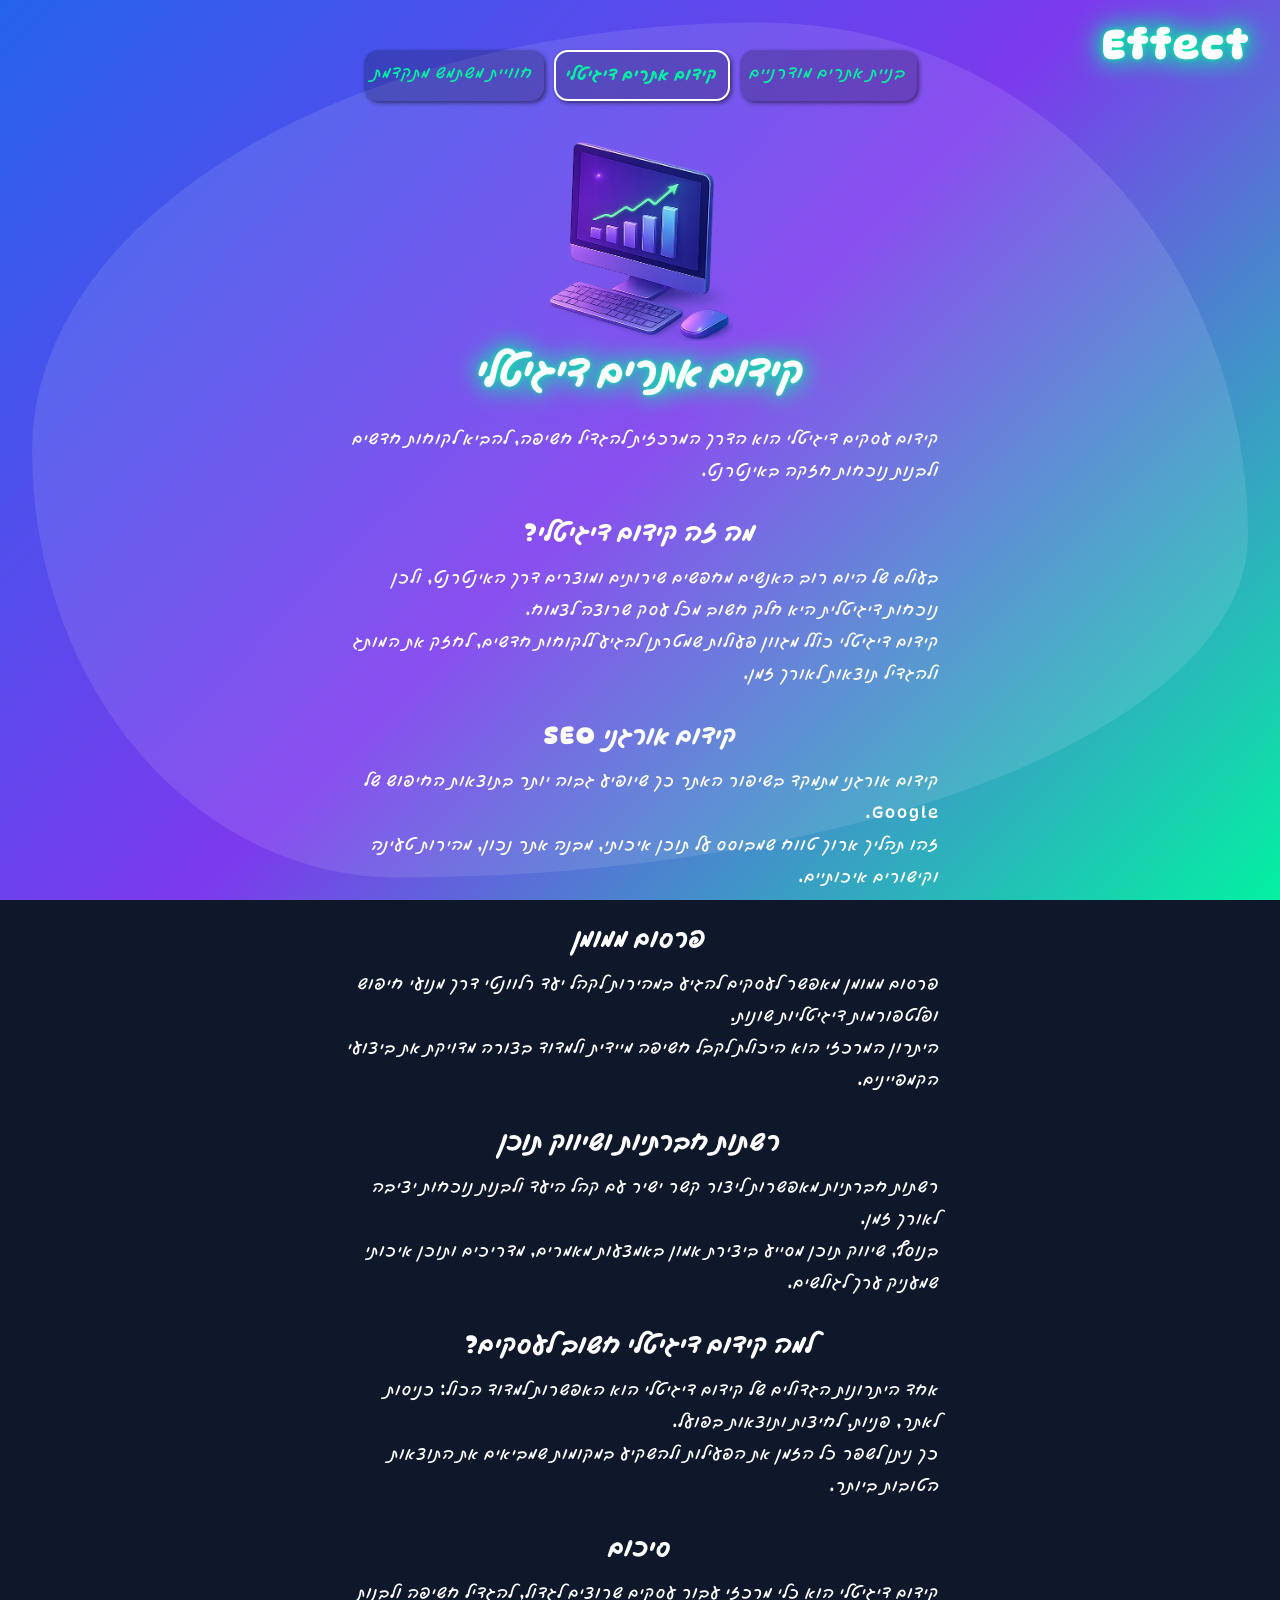
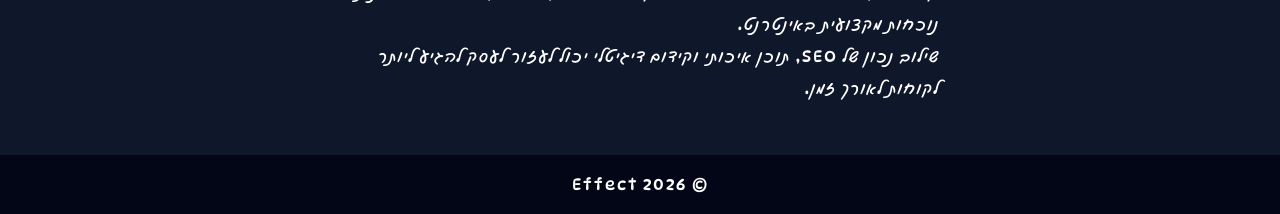
==== blogs/blog-digital-marketing.html @ d73ac10b "improve blogs and navigations" ====
<!DOCTYPE html>
<html lang="he" dir="rtl">

<head>
    <meta charset="UTF-8">
    <meta http-equiv="X-UA-Compatible" content="IE=edge">
    <meta name="viewport" content="width=device-width, initial-scale=1.0">

    <title>קידום אתרים דיגיטלי לעסקים | SEO ושיווק דיגיטלי - Effect</title>

    <meta name="description"
        content="קידום אתרים דיגיטלי לעסקים - SEO, פרסום ממומן, רשתות חברתיות ושיווק תוכן להגדלת חשיפה ולקוחות.">

    <meta name="robots" content="index, follow">

    <link rel="canonical" href="https://blimy-shteinberg.netlify.app/blogs/blog-digital-marketing.html">

    <meta property="og:title" content="קידום אתרים דיגיטלי לעסקים">
    <meta property="og:description" content="SEO, פרסום ממומן ושיווק דיגיטלי לעסקים">
    <meta property="og:type" content="article">

    <link href="https://fonts.googleapis.com/css2?family=DynaPuff:wght@400;500;700&display=swap" rel="stylesheet">

    <link rel="stylesheet" href="../styles.css">
    <link rel="stylesheet" href="blogs.css">

    <link rel="icon" href="../images/logo.png" sizes="32x32" type="image/png">

    <script type="application/ld+json">
    {
      "@context":"https://schema.org",
      "@type":"Article",
      "headline":"קידום אתרים דיגיטלי",
      "author":{
        "@type":"Organization",
        "name":"Effect"
      }
    }
    </script>
</head>

<body>

    <div class="background"></div>

    <nav>
        <a href="../index.html" class="blog-effect-title hero-title scrolled">
            Effect
        </a>
    </nav>

    <div class="blog">
        <div class="blogs-nav">

            <a href="blog-modern-sites.html" class="blog-nav-btn">
                בניית אתרים מודרניים
            </a>

            <a href="blog-digital-marketing.html" class="blog-nav-btn active">
                קידום אתרים דיגיטלי
            </a>

            <a href="blog-ux.html" class="blog-nav-btn">
                חוויית משתמש מתקדמת
            </a>

        </div>

        <img src="../images/computer.png" alt="קידום אתרים דיגיטלי לעסקים" loading="lazy">

        <h1 class="blog-title">
            קידום אתרים דיגיטלי
        </h1>

        <p class="blog-text">
            קידום עסקים דיגיטלי הוא הדרך המרכזית להגדיל חשיפה,
            להביא לקוחות חדשים ולבנות נוכחות חזקה באינטרנט.
        </p>

        <h2>מה זה קידום דיגיטלי?</h2>

        <p class="blog-text">
            בעולם של היום רוב האנשים מחפשים שירותים ומוצרים דרך האינטרנט,
            ולכן נוכחות דיגיטלית היא חלק חשוב מכל עסק שרוצה לצמוח.
        </p>

        <p class="blog-text">
            קידום דיגיטלי כולל מגוון פעולות שמטרתן להגיע ללקוחות חדשים,
            לחזק את המותג ולהגדיל תוצאות לאורך זמן.
        </p>

        <h2>קידום אורגני SEO</h2>

        <p class="blog-text">
            קידום אורגני מתמקד בשיפור האתר כך שיופיע גבוה יותר בתוצאות החיפוש של Google.
        </p>

        <p class="blog-text">
            זהו תהליך ארוך טווח שמבוסס על תוכן איכותי,
            מבנה אתר נכון, מהירות טעינה וקישורים איכותיים.
        </p>

        <h2>פרסום ממומן</h2>

        <p class="blog-text">
            פרסום ממומן מאפשר לעסקים להגיע במהירות לקהל יעד רלוונטי
            דרך מנועי חיפוש ופלטפורמות דיגיטליות שונות.
        </p>

        <p class="blog-text">
            היתרון המרכזי הוא היכולת לקבל חשיפה מיידית
            ולמדוד בצורה מדויקת את ביצועי הקמפיינים.
        </p>

        <h2>רשתות חברתיות ושיווק תוכן</h2>

        <p class="blog-text">
            רשתות חברתיות מאפשרות ליצור קשר ישיר עם קהל היעד
            ולבנות נוכחות יציבה לאורך זמן.
        </p>

        <p class="blog-text">
            בנוסף, שיווק תוכן מסייע ביצירת אמון באמצעות מאמרים,
            מדריכים ותוכן איכותי שמעניק ערך לגולשים.
        </p>

        <h2>למה קידום דיגיטלי חשוב לעסקים?</h2>

        <p class="blog-text">
            אחד היתרונות הגדולים של קידום דיגיטלי הוא האפשרות למדוד הכול:
            כניסות לאתר, פניות, לחיצות ותוצאות בפועל.
        </p>

        <p class="blog-text">
            כך ניתן לשפר כל הזמן את הפעילות ולהשקיע במקומות שמביאים את התוצאות הטובות ביותר.
        </p>

        <h2>סיכום</h2>

        <p class="blog-text">
            קידום דיגיטלי הוא כלי מרכזי עבור עסקים שרוצים לגדול,
            להגדיל חשיפה ולבנות נוכחות מקצועית באינטרנט.
        </p>

        <p class="blog-text">
            שילוב נכון של SEO, תוכן איכותי וקידום דיגיטלי
            יכול לעזור לעסק להגיע ליותר לקוחות לאורך זמן.
        </p>

    </div>

    <footer>
        <a href="../index.html">
            © Effect 2026
        </a>
    </footer>

</body>

</html>
---- styles.css ----
@font-face {
    font-family: 'GveretLevin';
    src: url('fonts/GveretLevinAlefAlefAlef-Regular.otf') format('opentype');
}

:root {
    --green: #03f1a2;
    --blue: #2563eb;
    --purple: #7c3aed;
    /* --orange: #ff9900; */
}

* {
    margin: 0;
    padding: 0;
    box-sizing: border-box;
    font-family: 'DynaPuff', 'GveretLevin', sans-serif;
    letter-spacing: 2px;
}

body {
    background: #0f172a;
    color: white;
    overflow-x: hidden;
}

.background {
    height: 100vh;
    background: linear-gradient(135deg, var(--blue), var(--purple), var(--green));
    position: fixed;
    top: 0;
    left: 0;
    width: 100%;
    z-index: -1;
}

.background::before {
    content: "";
    position: absolute;
    width: 95%;
    height: 95%;
    top: 50%;
    left: 50%;
    transform: translate(-50%, -50%);
    background: rgba(255, 255, 255, 0.1);
    border-radius: 60% 40% 70% 30% / 50% 60% 40% 50%;
    z-index: 0;
}

header {
    display: flex;
    flex-direction: column;
    justify-content: center;
    align-items: center;
    text-align: center;
    gap: 30px;
    margin: 100px 0 50px 0;
}

.hero-title-wrapper {
    height: 160px;
}

.hero-title {
    font-size: 10rem;
    text-shadow: none;
    animation: slideDown 1s ease forwards, glowDelay 3s ease forwards;
    transition: all 2s ease;
}

.hero-title.scrolled {
    position: fixed;
    top: 20px;
    right: 30px;
    font-size: 40px;
    z-index: 1000;
}

@keyframes glowDelay {

    0%,
    50% {
        text-shadow: 0 0 0px var(--green);
    }

    100% {
        text-shadow:
            0 0 20px var(--green),
            0 0 30px var(--green),
            0 0 4px var(--green);
    }
}

.signature-line {
    width: 100%;
    max-width: 700px;
    display: block;
    margin: auto;
    stroke-dasharray: 1000;
    stroke-dashoffset: 1000;
    animation: drawLine 6s ease forwards;
}

.signature-line path {
    stroke: var(--green);
}

@keyframes drawLine {
    to {
        stroke-dashoffset: 0;
    }
}

.header-p {
    font-size: 28px;
    animation: fadeIn 3s ease;
}

.hero-text {
    font-size: 44px;
    font-weight: 900;
    padding: 0 50px;
}

.effect_text {
    margin-bottom: 80px;
}

.effect_text .one {
    display: inline-block;
    width: 40px;
    aspect-ratio: 1/1;
    border-radius: 50%;
    box-shadow: 0 2px 3px black;
}

.effect_text .small_effect {
    text-shadow: 0 0 10px var(--green), 0 0 20px var(--green);
}

.steps {
    display: flex;
    justify-content: center;
    align-items: center;
    gap: 40px;
    margin: 20px 30px;
    flex-wrap: wrap;
}

.step {
    position: relative;
}

.circle {
    width: 180px;
    height: 180px;
    background: rgba(0, 0, 0, 0.3);
    border-radius: 50% 60% 50% 60%;
    display: flex;
    justify-content: center;
    align-items: center;
    position: relative;
    backdrop-filter: blur(10px);
    transition: 0.4s;
    animation: float 4s ease-in-out infinite;
}

/* DARKER ON HOVER */
.circle:hover {
    transform: scale(1.08) rotate(2deg);
    background: rgba(0, 0, 0, 0.55);
}

/* GREEN BORDER ANIMATION */
.circle::before {
    content: "";
    position: absolute;
    inset: 0;
    border-radius: inherit;
    border: 4px solid var(--green);
    clip-path: inset(0 0 100% 0);
    transition: clip-path 0.6s ease;
}

.circle:hover::before {
    clip-path: inset(0 0 0 0);
}

.text {
    font-size: 28px;
    font-weight: bold;
    text-align: center;
    transition: 0.4s;
}

.subtitle {
    position: absolute;
    bottom: 50px;
    padding: 0 10px;
    font-size: 12px;
    opacity: 0;
    transition: 0.4s;
    text-align: center;
    width: 100%;
}

.circle:hover .text {
    transform: translateY(-60%);
}

.circle:hover .subtitle {
    opacity: 1;
}

.number {
    position: absolute;
    top: -40px;
    right: -40px;
    width: 100px;
    height: 100px;
    border-radius: 60% 50% 60% 50%;
    display: flex;
    justify-content: center;
    align-items: center;
    font-weight: bold;
    font-size: 40px;
    box-shadow: 0 0 10px rgba(0, 0, 0, 0.3);
}

@keyframes float {

    0%,
    100% {
        transform: translateY(0);
    }

    50% {
        transform: translateY(-10px);
    }
}

.contact-div {
    margin-top: 50px;
    display: flex;
    flex-direction: column;
    gap: 20px;
    align-items: center;
    font-size: 24px;
}

.btn {
    padding: 15px 40px;
    color: var(--green);
    border: none;
    box-shadow: 2px 4px 5px black, inset 2px 2px 5px rgba(0, 0, 0, 0.5);
    background-color: transparent;
    border-radius: 30px;
    cursor: pointer;
    font-weight: bold;
    transition: 0.3s;
    font-size: 20px;
}

.btn:hover {
    background-color: rgba(0, 0, 0, 0.3);
}

section {
    padding: 80px 20px;
    max-width: 700px;
    margin: auto;
}

.section-title {
    text-align: center;
    margin-bottom: 40px;
    font-size: 28px;
}

.explanation {
    text-align: center;
    display: flex;
    flex-direction: column;
    gap: 15px;
    font-size: 20px;
}

.explanation_text {
    font-weight: bold;
}

.features {
    display: flex;
    gap: 20px;
    flex-wrap: wrap;
}

.features-vertical {
    display: flex;
    flex-direction: column;
    gap: 50px;
    max-width: 600px;
    margin: auto;
}

.feature-row {
    display: flex;
    align-items: center;
    justify-content: space-between;
    gap: 30px;
}

/* ימין */
.feature-row.right {
    flex-direction: row;
}

/* שמאל */
.feature-row.left {
    flex-direction: row-reverse;
}

.feature-desc {
    max-width: 400px;
    font-size: 20px;
    line-height: 1.6;
}

.more-btn {
    color: var(--green);
    padding: 10px;
    border-radius: 50vh;
    text-decoration: none;
    transition: 0.3s;
}

.more-btn:hover {
    background: rgba(0, 0, 0, 0.2);
}

.feature-card {
    height: 180px;
    width: 180px;
    display: flex;
    align-items: center;
    justify-content: center;
    padding: 20px;
    border-radius: 60% 40% 60% 40%;
    text-align: center;
    /* box-shadow: 0 0 200px white; */
    background-color: rgba(0, 0, 0, 0.2);
    transform: translateX(-100px);
    opacity: 0;
    transition: 1s;
    font-size: 20px;
    color: var(--green);
    position: relative;
}

.feature-card:hover {
    border-radius: 40% 60% 40% 60%;
}

.feature-card::after {
    content: "";
    position: absolute;
    width: 100%;
    height: 100%;
    border-radius: inherit;
    border: 3px solid white;
    top: -6px;
    right: -12px;
    opacity: 0.5;
    pointer-events: none;
}

.feature-card.show {
    transform: translateX(0);
    opacity: 1;
}

.projects {
    display: flex;
    justify-content: center;
    flex-wrap: wrap;
    gap: 20px;
}

.project {
    flex: 1;
    min-width: 250px;
    max-width: 400px;
    background: rgba(0, 0, 0, 0.3);
    padding: 20px;
    border-radius: 15px;
    transition: 0.5s;
    display: flex;
    flex-direction: column;
    justify-content: space-between;
    gap: 30px;
    text-align: center;
    border: 2px transparent solid;
}

.project:hover {
    background-color: transparent;
    border: 2px white solid;
    transform: scale(1.05);
}

.project img {
    width: 100%;
}

form {
    display: flex;
    flex-direction: column;
    gap: 15px;
    max-width: 500px;
    margin: auto;
}

input,
textarea {
    padding: 15px;
    border-radius: 10px;
    border: none;
    outline: none;
    box-sizing: border-box;
    min-width: 0;
    background: linear-gradient(90deg, transparent 0%, white 90%);
    resize: none;
    width: 100%;
}

.input-wrapper {
    width: 100%;
    position: relative;
}

.input-wrapper i {
    position: absolute;
    top: 3px;
    right: 3px;
    border-radius: 40% 60% 40% 60%;
    width: 40px;
    height: 40px;
    display: flex;
    align-items: center;
    justify-content: center;
    font-size: 20px;
    background: linear-gradient(90deg, var(--purple) 0%, var(--green) 100%);
}


.input-wrapper i::after {
    content: "";
    position: absolute;
    inset: 0;
    background: rgba(255, 255, 255, 0.2);
}

.input-wrapper input,
.input-wrapper textarea {
    padding-right: 50px;
}

.form-button-wrapper {
    position: relative;
    text-align: center;
}

.form-button-wrapper button {
    width: 200px;
}

.form-button-wrapper i {
    font-size: 28px;
    position: absolute;
    bottom: -20px;
    right: calc(50% + 60px);
    color: black;
    animation: bounceHand 1s infinite ease-in-out;
}

footer {
    text-align: center;
    padding: 20px;
    background: #020617;
}

footer a {
    color: inherit;
    text-decoration: none;
}

.color-animation-text {
    background: linear-gradient(90deg,
            var(--green) 0%,
            var(--green) 50%,
            white 50%,
            white 100%);
    background-size: 200% 100%;
    background-position: 100% 0;
    background-clip: text;
    -webkit-text-fill-color: transparent;
    animation: revealGreen 4s ease forwards;
}

@keyframes revealGreen {
    0% {
        background-position: 100% 0;
    }

    100% {
        background-position: 0% 0;
    }
}

@keyframes slideDown {
    from {
        transform: translateY(-50px);
        opacity: 0;
    }

    to {
        transform: translateY(0);
        opacity: 1;
    }
}

@keyframes fadeIn {
    0% {
        opacity: 0;
    }

    50% {
        opacity: 0;
    }

    100% {
        opacity: 1;
    }
}

@media (max-width: 750px) {
    .circle {
        width: 160px;
        height: 160px;
    }

    .number {
        width: 80px;
        height: 80px;
        top: -30px;
        right: -30px;
    }

    .feature-row {
        gap: 20px;
    }

    .feature-card {
        height: 150px;
        width: 150px;
    }
}

@media (max-width: 600px) {
    .hero-title {
        font-size: 6rem;
    }

    .feature-row.right,
    .feature-row.left {
        flex-direction: column;
    }

    .feature-desc {
        text-align: center;
    }
}
---- blogs/blogs.css ----
.blog {
    max-width: 700px;
    margin: 50px auto;
    text-align: center;
    padding: 0 50px;
}

.blog img {
    width: 200px;
    max-height: 200px;
    object-fit: contain;
}

.blog h2 {
    margin-top: 30px;
    margin-bottom: 10px;
}

.blog-title {
    font-size: 40px;
    margin-bottom: 20px;
    text-shadow: 0 0 20px var(--green),
        0 0 30px var(--green),
        0 0 4px var(--green);
}

.blog-text {
    line-height: 2;
    text-align: right;
}

.blog-effect-title {
    font-size: 40px;
    cursor: pointer;
    color: white;
    text-decoration: none;
    font-weight: bold;
}

.blogs-nav {
    display: flex;
    gap: 10px;
    justify-content: center;
    flex-wrap: wrap;
    margin: 40px 0;
}

.blog-nav-btn {
    padding: 12px 10px;
    border-radius: 14px;
    text-decoration: none;
    color: white;
    background: rgba(0, 0, 0, 0.2);
    transition: 0.3s;
    color: var(--green);
    box-shadow: 2px 2px 4px rgba(0, 0, 0, 0.5);
}

.blog-nav-btn:hover {
    transform: translateY(-2px);
    background: transparent;
}

.blog-nav-btn.active {
    border: 2px solid white;
    font-weight: bold;
}
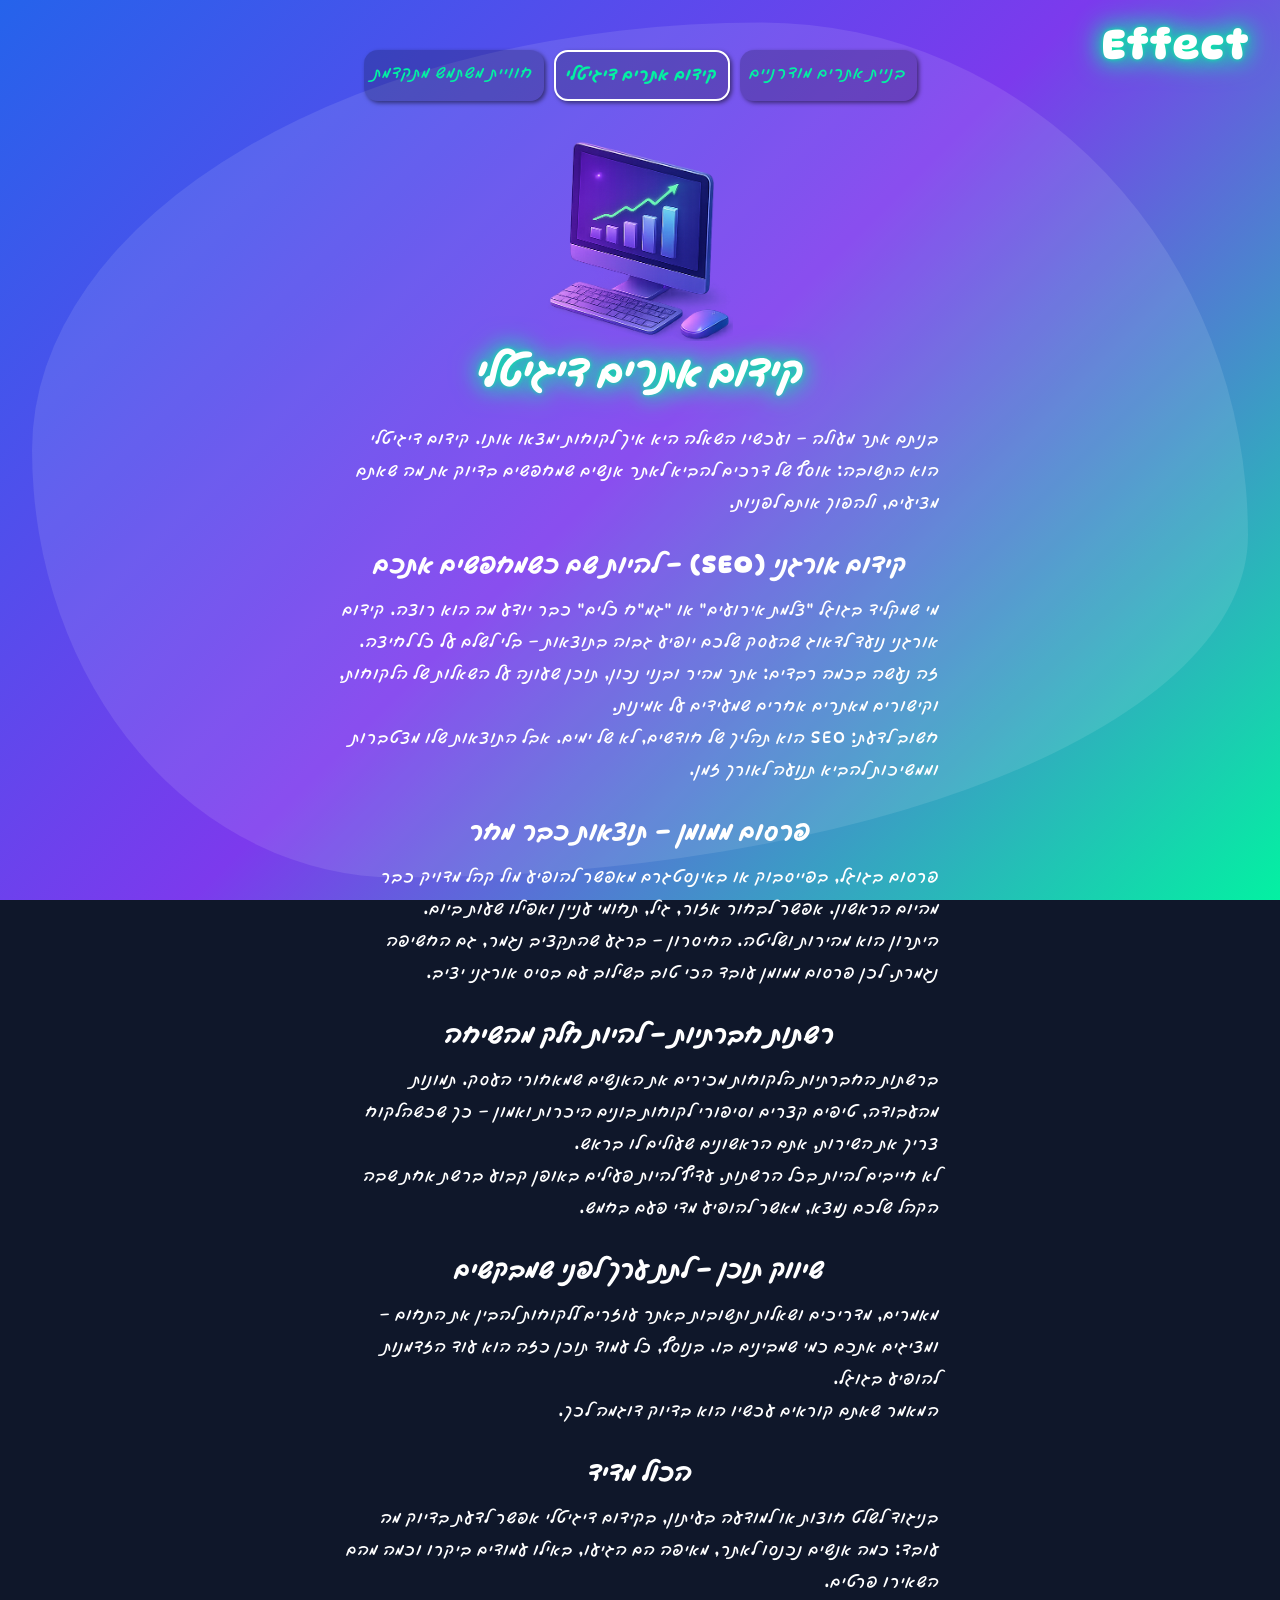
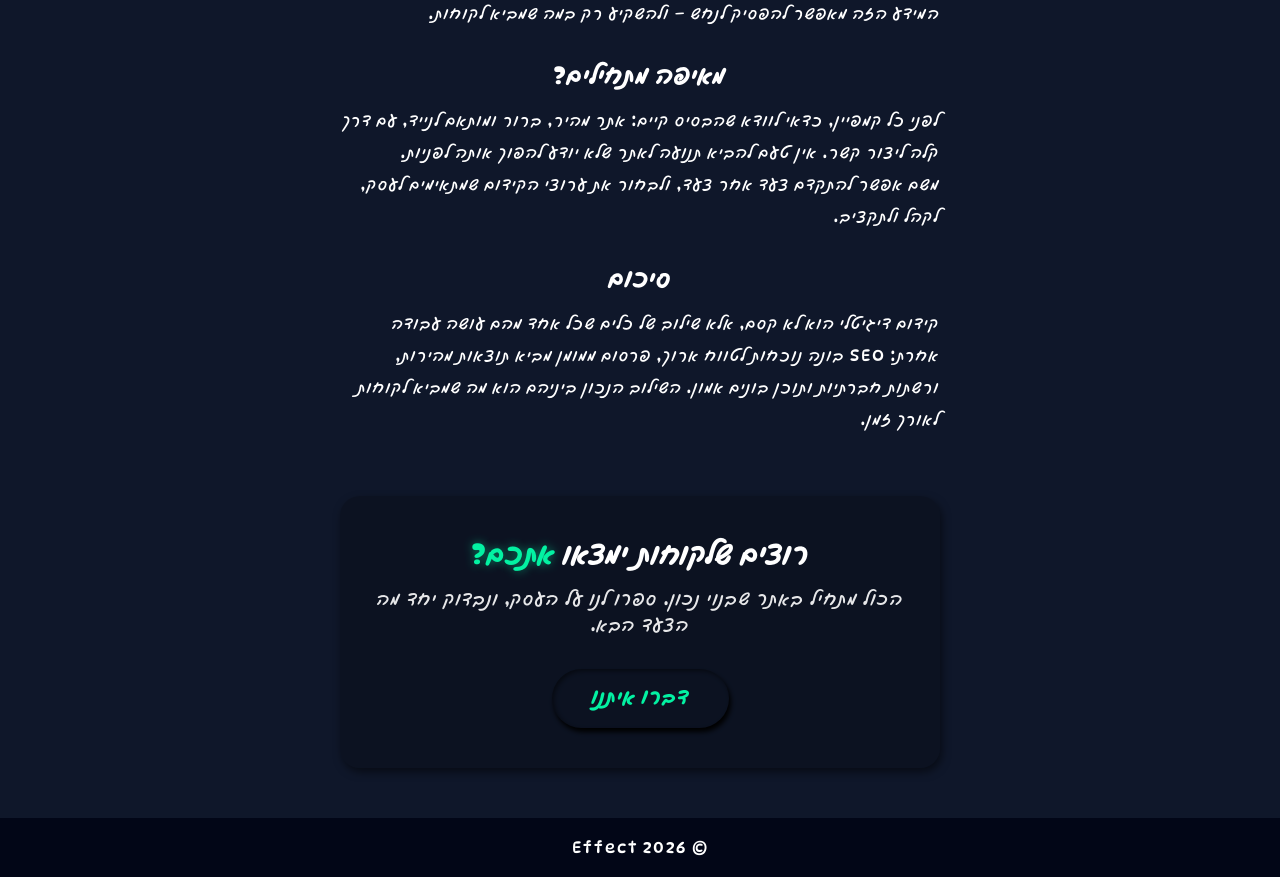
==== commit 97060918: "add contact button to blogs pages" ====
--- a/blogs/blog-digital-marketing.html
+++ b/blogs/blog-digital-marketing.html
@@ -21,8 +21,8 @@
 
     <link href="https://fonts.googleapis.com/css2?family=DynaPuff:wght@400;500;700&display=swap" rel="stylesheet">
 
-    <link rel="stylesheet" href="../styles.css">
-    <link rel="stylesheet" href="blogs.css">
+    <link rel="stylesheet" href="../css/styles.css">
+    <link rel="stylesheet" href="../css/blogs.css">
 
     <link rel="icon" href="../images/logo.png" sizes="32x32" type="image/png">
 
@@ -73,79 +73,107 @@
         </h1>
 
         <p class="blog-text">
-            קידום עסקים דיגיטלי הוא הדרך המרכזית להגדיל חשיפה,
-            להביא לקוחות חדשים ולבנות נוכחות חזקה באינטרנט.
+            בניתם אתר מעולה – ועכשיו השאלה היא איך לקוחות ימצאו אותו.
+            קידום דיגיטלי הוא התשובה: אוסף של דרכים להביא לאתר אנשים
+            שמחפשים בדיוק את מה שאתם מציעים, ולהפוך אותם לפניות.
         </p>
 
-        <h2>מה זה קידום דיגיטלי?</h2>
+        <h2>קידום אורגני (SEO) – להיות שם כשמחפשים אתכם</h2>
 
         <p class="blog-text">
-            בעולם של היום רוב האנשים מחפשים שירותים ומוצרים דרך האינטרנט,
-            ולכן נוכחות דיגיטלית היא חלק חשוב מכל עסק שרוצה לצמוח.
+            מי שמקליד בגוגל "צלמת אירועים" או "גמ"ח כלים" כבר יודע מה הוא רוצה.
+            קידום אורגני נועד לדאוג שהעסק שלכם יופיע גבוה בתוצאות –
+            בלי לשלם על כל לחיצה.
         </p>
 
         <p class="blog-text">
-            קידום דיגיטלי כולל מגוון פעולות שמטרתן להגיע ללקוחות חדשים,
-            לחזק את המותג ולהגדיל תוצאות לאורך זמן.
-        </p>
-
-        <h2>קידום אורגני SEO</h2>
-
-        <p class="blog-text">
-            קידום אורגני מתמקד בשיפור האתר כך שיופיע גבוה יותר בתוצאות החיפוש של Google.
+            זה נעשה בכמה רבדים: אתר מהיר ובנוי נכון,
+            תוכן שעונה על השאלות של הלקוחות,
+            וקישורים מאתרים אחרים שמעידים על אמינות.
         </p>
 
         <p class="blog-text">
-            זהו תהליך ארוך טווח שמבוסס על תוכן איכותי,
-            מבנה אתר נכון, מהירות טעינה וקישורים איכותיים.
+            חשוב לדעת: SEO הוא תהליך של חודשים, לא של ימים.
+            אבל התוצאות שלו מצטברות וממשיכות להביא תנועה לאורך זמן.
         </p>
 
-        <h2>פרסום ממומן</h2>
+        <h2>פרסום ממומן – תוצאות כבר מחר</h2>
 
         <p class="blog-text">
-            פרסום ממומן מאפשר לעסקים להגיע במהירות לקהל יעד רלוונטי
-            דרך מנועי חיפוש ופלטפורמות דיגיטליות שונות.
+            פרסום בגוגל, בפייסבוק או באינסטגרם מאפשר להופיע מול קהל מדויק כבר מהיום הראשון.
+            אפשר לבחור אזור, גיל, תחומי עניין ואפילו שעות ביום.
         </p>
 
         <p class="blog-text">
-            היתרון המרכזי הוא היכולת לקבל חשיפה מיידית
-            ולמדוד בצורה מדויקת את ביצועי הקמפיינים.
+            היתרון הוא מהירות ושליטה. החיסרון – ברגע שהתקציב נגמר, גם החשיפה נגמרת.
+            לכן פרסום ממומן עובד הכי טוב בשילוב עם בסיס אורגני יציב.
         </p>
 
-        <h2>רשתות חברתיות ושיווק תוכן</h2>
+        <h2>רשתות חברתיות – להיות חלק מהשיחה</h2>
 
         <p class="blog-text">
-            רשתות חברתיות מאפשרות ליצור קשר ישיר עם קהל היעד
-            ולבנות נוכחות יציבה לאורך זמן.
+            ברשתות החברתיות הלקוחות מכירים את האנשים שמאחורי העסק.
+            תמונות מהעבודה, טיפים קצרים וסיפורי לקוחות בונים היכרות ואמון –
+            כך שכשהלקוח צריך את השירות, אתם הראשונים שעולים לו בראש.
         </p>
 
         <p class="blog-text">
-            בנוסף, שיווק תוכן מסייע ביצירת אמון באמצעות מאמרים,
-            מדריכים ותוכן איכותי שמעניק ערך לגולשים.
+            לא חייבים להיות בכל הרשתות.
+            עדיף להיות פעילים באופן קבוע ברשת אחת שבה הקהל שלכם נמצא,
+            מאשר להופיע מדי פעם בחמש.
         </p>
 
-        <h2>למה קידום דיגיטלי חשוב לעסקים?</h2>
+        <h2>שיווק תוכן – לתת ערך לפני שמבקשים</h2>
 
         <p class="blog-text">
-            אחד היתרונות הגדולים של קידום דיגיטלי הוא האפשרות למדוד הכול:
-            כניסות לאתר, פניות, לחיצות ותוצאות בפועל.
+            מאמרים, מדריכים ושאלות ותשובות באתר עוזרים ללקוחות להבין את התחום –
+            ומציגים אתכם כמי שמבינים בו.
+            בנוסף, כל עמוד תוכן כזה הוא עוד הזדמנות להופיע בגוגל.
         </p>
 
         <p class="blog-text">
-            כך ניתן לשפר כל הזמן את הפעילות ולהשקיע במקומות שמביאים את התוצאות הטובות ביותר.
+            המאמר שאתם קוראים עכשיו הוא בדיוק דוגמה לכך.
+        </p>
+
+        <h2>הכול מדיד</h2>
+
+        <p class="blog-text">
+            בניגוד לשלט חוצות או למודעה בעיתון, בקידום דיגיטלי אפשר לדעת בדיוק מה עובד:
+            כמה אנשים נכנסו לאתר, מאיפה הם הגיעו, באילו עמודים ביקרו
+            וכמה מהם השאירו פרטים.
+        </p>
+
+        <p class="blog-text">
+            המידע הזה מאפשר להפסיק לנחש – ולהשקיע רק במה שמביא לקוחות.
+        </p>
+
+        <h2>מאיפה מתחילים?</h2>
+
+        <p class="blog-text">
+            לפני כל קמפיין, כדאי לוודא שהבסיס קיים:
+            אתר מהיר, ברור ומותאם לנייד, עם דרך קלה ליצור קשר.
+            אין טעם להביא תנועה לאתר שלא יודע להפוך אותה לפניות.
+        </p>
+
+        <p class="blog-text">
+            משם אפשר להתקדם צעד אחר צעד,
+            ולבחור את ערוצי הקידום שמתאימים לעסק, לקהל ולתקציב.
         </p>
 
         <h2>סיכום</h2>
 
         <p class="blog-text">
-            קידום דיגיטלי הוא כלי מרכזי עבור עסקים שרוצים לגדול,
-            להגדיל חשיפה ולבנות נוכחות מקצועית באינטרנט.
+            קידום דיגיטלי הוא לא קסם, אלא שילוב של כלים שכל אחד מהם עושה עבודה אחרת:
+            SEO בונה נוכחות לטווח ארוך, פרסום ממומן מביא תוצאות מהירות,
+            ורשתות חברתיות ותוכן בונים אמון.
+            השילוב הנכון ביניהם הוא מה שמביא לקוחות לאורך זמן.
         </p>
 
-        <p class="blog-text">
-            שילוב נכון של SEO, תוכן איכותי וקידום דיגיטלי
-            יכול לעזור לעסק להגיע ליותר לקוחות לאורך זמן.
-        </p>
+        <div class="blog-cta">
+            <p class="blog-cta-title">רוצים שלקוחות ימצאו <span>אתכם?</span></p>
+            <p class="blog-cta-text">הכול מתחיל באתר שבנוי נכון. ספרו לנו על העסק, ונבדוק יחד מה הצעד הבא.</p>
+            <a href="../index.html#contact-form" class="btn blog-cta-btn">דברו איתנו</a>
+        </div>
 
     </div>
 
--- a/css/styles.css
+++ b/css/styles.css
@@ -0,0 +1,586 @@
+@font-face {
+    font-family: 'GveretLevin';
+    src: url('../fonts/GveretLevinAlefAlefAlef-Regular.otf') format('opentype');
+}
+
+:root {
+    --green: #03f1a2;
+    --blue: #2563eb;
+    --purple: #7c3aed;
+    /* --orange: #ff9900; */
+}
+
+* {
+    margin: 0;
+    padding: 0;
+    box-sizing: border-box;
+    font-family:
+        'DynaPuff',
+        /* 'Varela Round', */
+        'GveretLevin',
+        sans-serif;
+    letter-spacing: 2px;
+}
+
+body {
+    background: #0f172a;
+    color: white;
+    overflow-x: hidden;
+}
+
+.background {
+    height: 100vh;
+    background: linear-gradient(135deg, var(--blue), var(--purple), var(--green));
+    position: fixed;
+    top: 0;
+    left: 0;
+    width: 100%;
+    z-index: -1;
+}
+
+.background::before {
+    content: "";
+    position: absolute;
+    width: 95%;
+    height: 95%;
+    top: 50%;
+    left: 50%;
+    transform: translate(-50%, -50%);
+    background: rgba(255, 255, 255, 0.1);
+    border-radius: 60% 40% 70% 30% / 50% 60% 40% 50%;
+    z-index: 0;
+}
+
+header {
+    display: flex;
+    flex-direction: column;
+    justify-content: center;
+    align-items: center;
+    text-align: center;
+    gap: 30px;
+    margin: 100px 0 50px 0;
+}
+
+.hero-title-wrapper {
+    height: 160px;
+}
+
+.hero-title {
+    font-size: 10rem;
+    text-shadow: none;
+    animation: slideDown 1s ease forwards, glowDelay 3s ease forwards;
+    transition: all 2s ease;
+}
+
+.hero-title.scrolled {
+    position: fixed;
+    top: 20px;
+    right: 30px;
+    font-size: 40px;
+    z-index: 1000;
+}
+
+@keyframes glowDelay {
+
+    0%,
+    50% {
+        text-shadow: 0 0 0px var(--green);
+    }
+
+    100% {
+        text-shadow:
+            0 0 20px var(--green),
+            0 0 30px var(--green),
+            0 0 4px var(--green);
+    }
+}
+
+.signature-line {
+    width: 100%;
+    max-width: 700px;
+    display: block;
+    margin: auto;
+    stroke-dasharray: 1000;
+    stroke-dashoffset: 1000;
+    animation: drawLine 6s ease forwards;
+}
+
+.signature-line path {
+    stroke: var(--green);
+}
+
+@keyframes drawLine {
+    to {
+        stroke-dashoffset: 0;
+    }
+}
+
+.header-p {
+    font-size: 28px;
+    animation: fadeIn 3s ease;
+}
+
+.hero-text {
+    font-size: 44px;
+    font-weight: 900;
+    padding: 0 50px;
+}
+
+.effect_text {
+    margin-bottom: 80px;
+}
+
+.effect_text .one {
+    display: inline-block;
+    width: 40px;
+    aspect-ratio: 1/1;
+    border-radius: 50%;
+    box-shadow: 0 2px 3px black;
+}
+
+.effect_text .small_effect {
+    text-shadow: 0 0 10px var(--green), 0 0 20px var(--green);
+}
+
+.steps {
+    display: flex;
+    justify-content: center;
+    align-items: center;
+    gap: 40px;
+    margin: 20px 30px;
+    flex-wrap: wrap;
+}
+
+.step {
+    position: relative;
+}
+
+.step-circle {
+    width: 180px;
+    height: 180px;
+    background: rgba(0, 0, 0, 0.3);
+    border-radius: 50% 60% 50% 60%;
+    display: flex;
+    justify-content: center;
+    align-items: center;
+    position: relative;
+    backdrop-filter: blur(10px);
+    transition: 0.4s;
+    animation: float 4s ease-in-out infinite;
+}
+
+/* DARKER ON HOVER */
+.step-circle:hover {
+    transform: scale(1.08) rotate(2deg);
+    background: rgba(0, 0, 0, 0.55);
+}
+
+/* GREEN BORDER ANIMATION */
+.step-circle::before {
+    content: "";
+    position: absolute;
+    inset: 0;
+    border-radius: inherit;
+    border: 4px solid var(--green);
+    clip-path: inset(0 0 100% 0);
+    transition: clip-path 0.6s ease;
+}
+
+.step-circle:hover::before {
+    clip-path: inset(0 0 0 0);
+}
+
+.text {
+    font-size: 28px;
+    font-weight: bold;
+    text-align: center;
+    transition: 0.4s;
+}
+
+.subtitle {
+    position: absolute;
+    bottom: 50px;
+    padding: 0 10px;
+    font-size: 12px;
+    opacity: 0;
+    transition: 0.4s;
+    text-align: center;
+    width: 100%;
+}
+
+.step-circle:hover .text {
+    transform: translateY(-60%);
+}
+
+.step-circle:hover .subtitle {
+    opacity: 1;
+}
+
+.number {
+    position: absolute;
+    top: -40px;
+    right: -40px;
+    width: 100px;
+    height: 100px;
+    border-radius: 60% 50% 60% 50%;
+    display: flex;
+    justify-content: center;
+    align-items: center;
+    font-weight: bold;
+    font-size: 40px;
+    box-shadow: 0 0 10px rgba(0, 0, 0, 0.3);
+}
+
+@keyframes float {
+
+    0%,
+    100% {
+        transform: translateY(0);
+    }
+
+    50% {
+        transform: translateY(-10px);
+    }
+}
+
+.contact-div {
+    margin-top: 50px;
+    display: flex;
+    flex-direction: column;
+    gap: 20px;
+    align-items: center;
+    font-size: 24px;
+}
+
+.btn {
+    padding: 15px 40px;
+    color: var(--green);
+    border: none;
+    box-shadow: 2px 4px 5px black, inset 2px 2px 5px rgba(0, 0, 0, 0.5);
+    background-color: transparent;
+    border-radius: 30px;
+    cursor: pointer;
+    font-weight: bold;
+    transition: 0.3s;
+    font-size: 20px;
+}
+
+.btn:hover {
+    background-color: rgba(0, 0, 0, 0.3);
+}
+
+section {
+    padding: 80px 20px;
+    max-width: 700px;
+    margin: auto;
+}
+
+.section-title {
+    text-align: center;
+    margin-bottom: 40px;
+    font-size: 28px;
+}
+
+.explanation {
+    text-align: center;
+    display: flex;
+    flex-direction: column;
+    gap: 15px;
+    font-size: 20px;
+}
+
+.explanation_text {
+    font-weight: bold;
+}
+
+.features {
+    display: flex;
+    gap: 20px;
+    flex-wrap: wrap;
+}
+
+.features-vertical {
+    display: flex;
+    flex-direction: column;
+    gap: 50px;
+    max-width: 600px;
+    margin: auto;
+}
+
+.feature-row {
+    display: flex;
+    align-items: center;
+    justify-content: space-between;
+    gap: 30px;
+}
+
+/* ימין */
+.feature-row.right {
+    flex-direction: row;
+}
+
+/* שמאל */
+.feature-row.left {
+    flex-direction: row-reverse;
+}
+
+.feature-desc {
+    max-width: 400px;
+    font-size: 20px;
+    line-height: 1.6;
+}
+
+.more-btn {
+    color: var(--green);
+    padding: 10px;
+    border-radius: 50vh;
+    text-decoration: none;
+    transition: 0.3s;
+}
+
+.more-btn:hover {
+    background: rgba(0, 0, 0, 0.2);
+}
+
+.feature-card {
+    height: 180px;
+    width: 180px;
+    display: flex;
+    align-items: center;
+    justify-content: center;
+    padding: 20px;
+    border-radius: 60% 40% 60% 40%;
+    text-align: center;
+    /* box-shadow: 0 0 200px white; */
+    background-color: rgba(0, 0, 0, 0.2);
+    transform: translateX(-100px);
+    opacity: 0;
+    transition: 1s;
+    font-size: 20px;
+    color: var(--green);
+    position: relative;
+}
+
+.feature-card:hover {
+    border-radius: 40% 60% 40% 60%;
+}
+
+.feature-card::after {
+    content: "";
+    position: absolute;
+    width: 100%;
+    height: 100%;
+    border-radius: inherit;
+    border: 3px solid white;
+    top: -6px;
+    right: -12px;
+    opacity: 0.5;
+    pointer-events: none;
+}
+
+.feature-card.show {
+    transform: translateX(0);
+    opacity: 1;
+}
+
+.projects {
+    display: flex;
+    justify-content: center;
+    flex-wrap: wrap;
+    gap: 20px;
+}
+
+.project {
+    flex: 1;
+    min-width: 250px;
+    max-width: 400px;
+    background: rgba(0, 0, 0, 0.3);
+    padding: 20px;
+    border-radius: 15px;
+    transition: 0.5s;
+    display: flex;
+    flex-direction: column;
+    justify-content: space-between;
+    gap: 30px;
+    text-align: center;
+    border: 2px transparent solid;
+}
+
+.project:hover {
+    background-color: transparent;
+    border: 2px white solid;
+    transform: scale(1.05);
+}
+
+.project img {
+    width: 100%;
+}
+
+form {
+    display: flex;
+    flex-direction: column;
+    gap: 15px;
+    max-width: 500px;
+    margin: auto;
+}
+
+input,
+textarea {
+    padding: 15px;
+    border-radius: 10px;
+    border: none;
+    outline: none;
+    box-sizing: border-box;
+    min-width: 0;
+    background: linear-gradient(90deg, transparent 0%, white 90%);
+    resize: none;
+    width: 100%;
+}
+
+.input-wrapper {
+    width: 100%;
+    position: relative;
+}
+
+.input-wrapper i {
+    position: absolute;
+    top: 3px;
+    right: 3px;
+    border-radius: 40% 60% 40% 60%;
+    width: 40px;
+    height: 40px;
+    display: flex;
+    align-items: center;
+    justify-content: center;
+    font-size: 20px;
+    background: linear-gradient(90deg, var(--purple) 0%, var(--green) 100%);
+}
+
+
+.input-wrapper i::after {
+    content: "";
+    position: absolute;
+    inset: 0;
+    background: rgba(255, 255, 255, 0.2);
+}
+
+.input-wrapper input,
+.input-wrapper textarea {
+    padding-right: 50px;
+}
+
+.form-button-wrapper {
+    position: relative;
+    text-align: center;
+}
+
+.form-button-wrapper button {
+    width: 200px;
+}
+
+.form-button-wrapper i {
+    font-size: 28px;
+    position: absolute;
+    bottom: -20px;
+    right: calc(50% + 60px);
+    color: black;
+    animation: bounceHand 1s infinite ease-in-out;
+}
+
+footer {
+    text-align: center;
+    padding: 20px;
+    background: #020617;
+}
+
+footer a {
+    color: inherit;
+    text-decoration: none;
+}
+
+.color-animation-text {
+    background: linear-gradient(90deg,
+            var(--green) 0%,
+            var(--green) 50%,
+            white 50%,
+            white 100%);
+    background-size: 200% 100%;
+    background-position: 100% 0;
+    background-clip: text;
+    -webkit-text-fill-color: transparent;
+    animation: revealGreen 4s ease forwards;
+}
+
+@keyframes revealGreen {
+    0% {
+        background-position: 100% 0;
+    }
+
+    100% {
+        background-position: 0% 0;
+    }
+}
+
+@keyframes slideDown {
+    from {
+        transform: translateY(-50px);
+        opacity: 0;
+    }
+
+    to {
+        transform: translateY(0);
+        opacity: 1;
+    }
+}
+
+@keyframes fadeIn {
+    0% {
+        opacity: 0;
+    }
+
+    50% {
+        opacity: 0;
+    }
+
+    100% {
+        opacity: 1;
+    }
+}
+
+@media (max-width: 750px) {
+    .step-circle {
+        width: 160px;
+        height: 160px;
+    }
+
+    .number {
+        width: 80px;
+        height: 80px;
+        top: -30px;
+        right: -30px;
+    }
+
+    .feature-row {
+        gap: 20px;
+    }
+
+    .feature-card {
+        height: 150px;
+        width: 150px;
+    }
+}
+
+@media (max-width: 600px) {
+    .hero-title {
+        font-size: 6rem;
+    }
+
+    .feature-row.right,
+    .feature-row.left {
+        flex-direction: column;
+    }
+
+    .feature-desc {
+        text-align: center;
+    }
+}
--- a/css/blogs.css
+++ b/css/blogs.css
@@ -0,0 +1,102 @@
+.blog {
+    max-width: 700px;
+    margin: 50px auto;
+    text-align: center;
+    padding: 0 50px;
+}
+
+.blog img {
+    width: 200px;
+    max-height: 200px;
+    object-fit: contain;
+}
+
+.blog h2 {
+    margin-top: 30px;
+    margin-bottom: 10px;
+}
+
+.blog-title {
+    font-size: 40px;
+    margin-bottom: 20px;
+    text-shadow: 0 0 20px var(--green),
+        0 0 30px var(--green),
+        0 0 4px var(--green);
+}
+
+.blog-text {
+    line-height: 2;
+    text-align: right;
+}
+
+.blog-effect-title {
+    font-size: 40px;
+    cursor: pointer;
+    color: white;
+    text-decoration: none;
+    font-weight: bold;
+}
+
+.blogs-nav {
+    display: flex;
+    gap: 10px;
+    justify-content: center;
+    flex-wrap: wrap;
+    margin: 40px 0;
+}
+
+.blog-nav-btn {
+    padding: 12px 10px;
+    border-radius: 14px;
+    text-decoration: none;
+    color: white;
+    background: rgba(0, 0, 0, 0.2);
+    transition: 0.3s;
+    color: var(--green);
+    box-shadow: 2px 2px 4px rgba(0, 0, 0, 0.5);
+}
+
+.blog-nav-btn:hover {
+    transform: translateY(-2px);
+    background: transparent;
+}
+
+.blog-nav-btn.active {
+    border: 2px solid white;
+    font-weight: bold;
+}
+.blog-list {
+    text-align: right;
+    line-height: 2;
+    padding-right: 20px;
+}
+
+.blog-cta {
+    margin: 60px 0 20px;
+    padding: 40px 25px;
+    border-radius: 20px;
+    background: rgba(0, 0, 0, 0.2);
+    box-shadow: 2px 4px 8px rgba(0, 0, 0, 0.5);
+}
+
+.blog-cta-title {
+    font-size: 28px;
+    font-weight: bold;
+    margin-bottom: 10px;
+}
+
+.blog-cta-title span {
+    color: var(--green);
+    text-shadow: 0 0 10px rgba(3, 241, 162, 0.5);
+}
+
+.blog-cta-text {
+    font-size: 18px;
+    margin-bottom: 30px;
+    opacity: 0.9;
+}
+
+.blog-cta-btn {
+    display: inline-block;
+    text-decoration: none;
+}
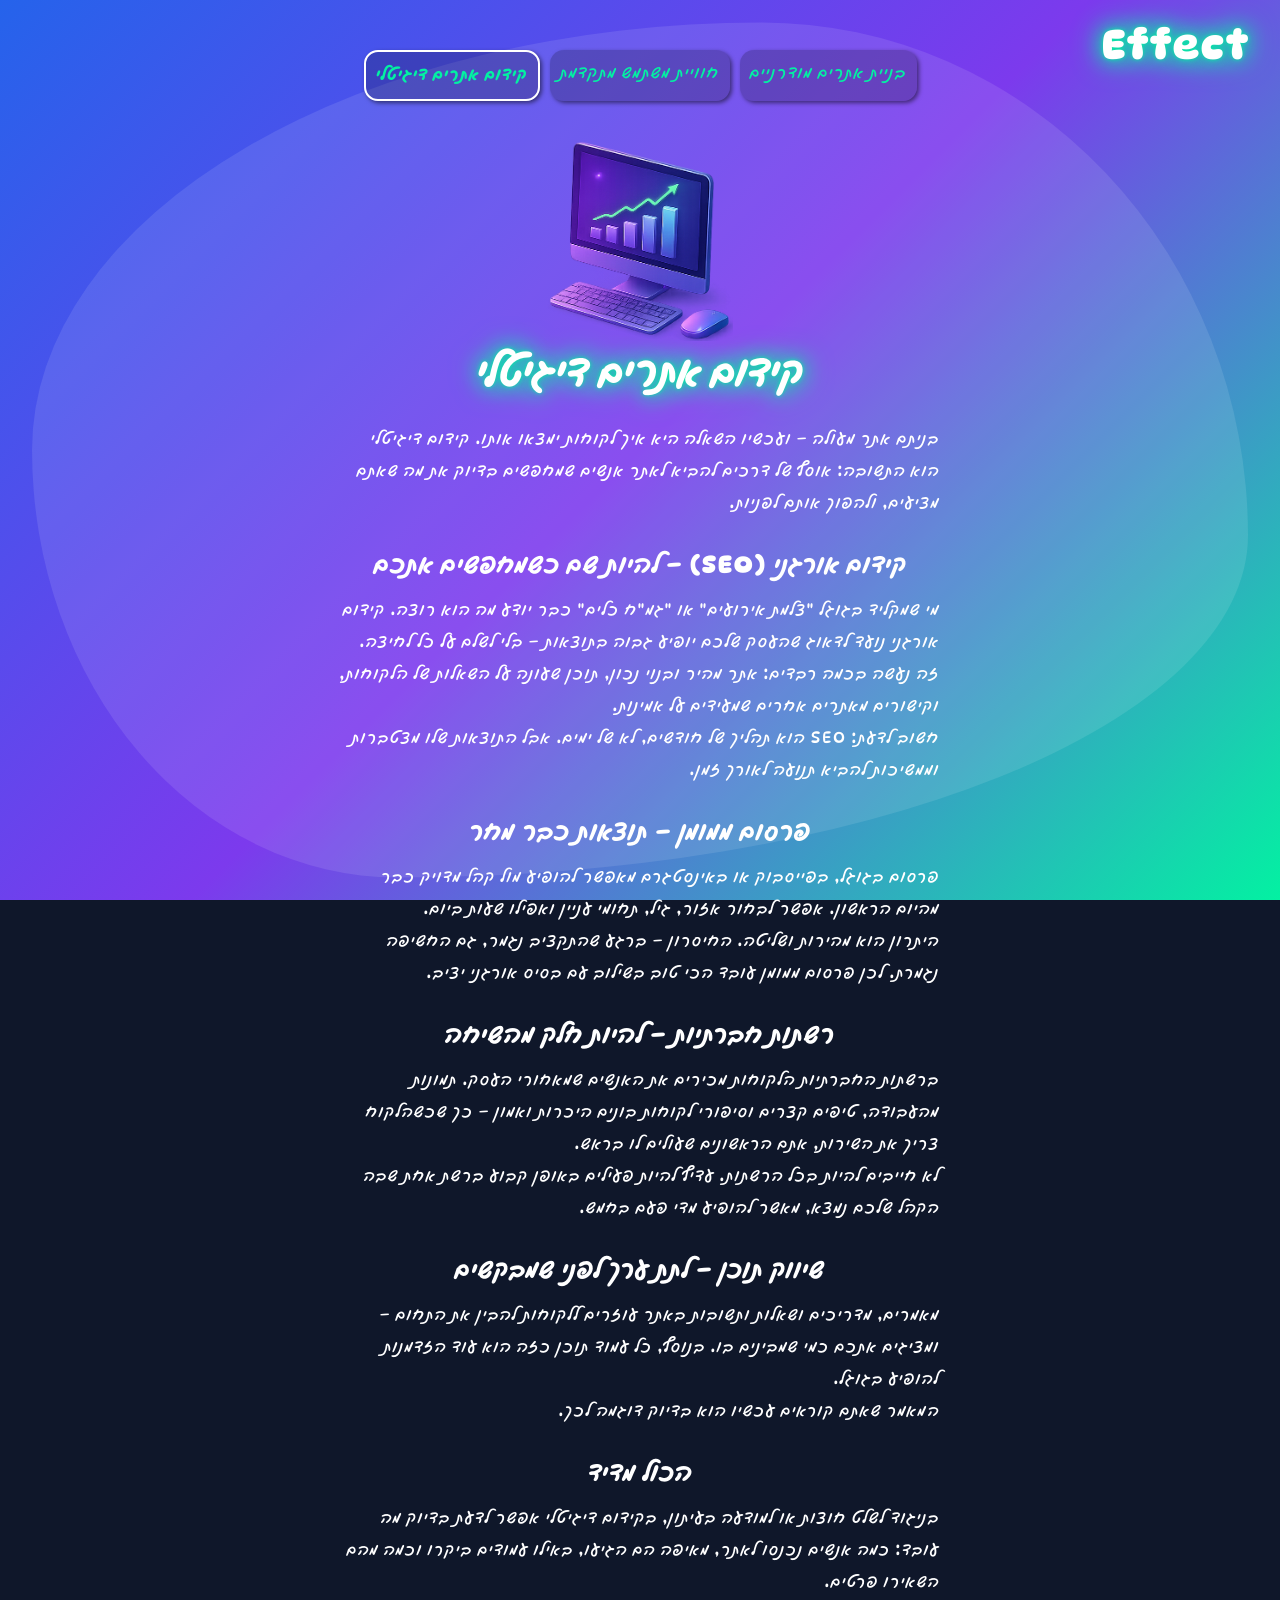
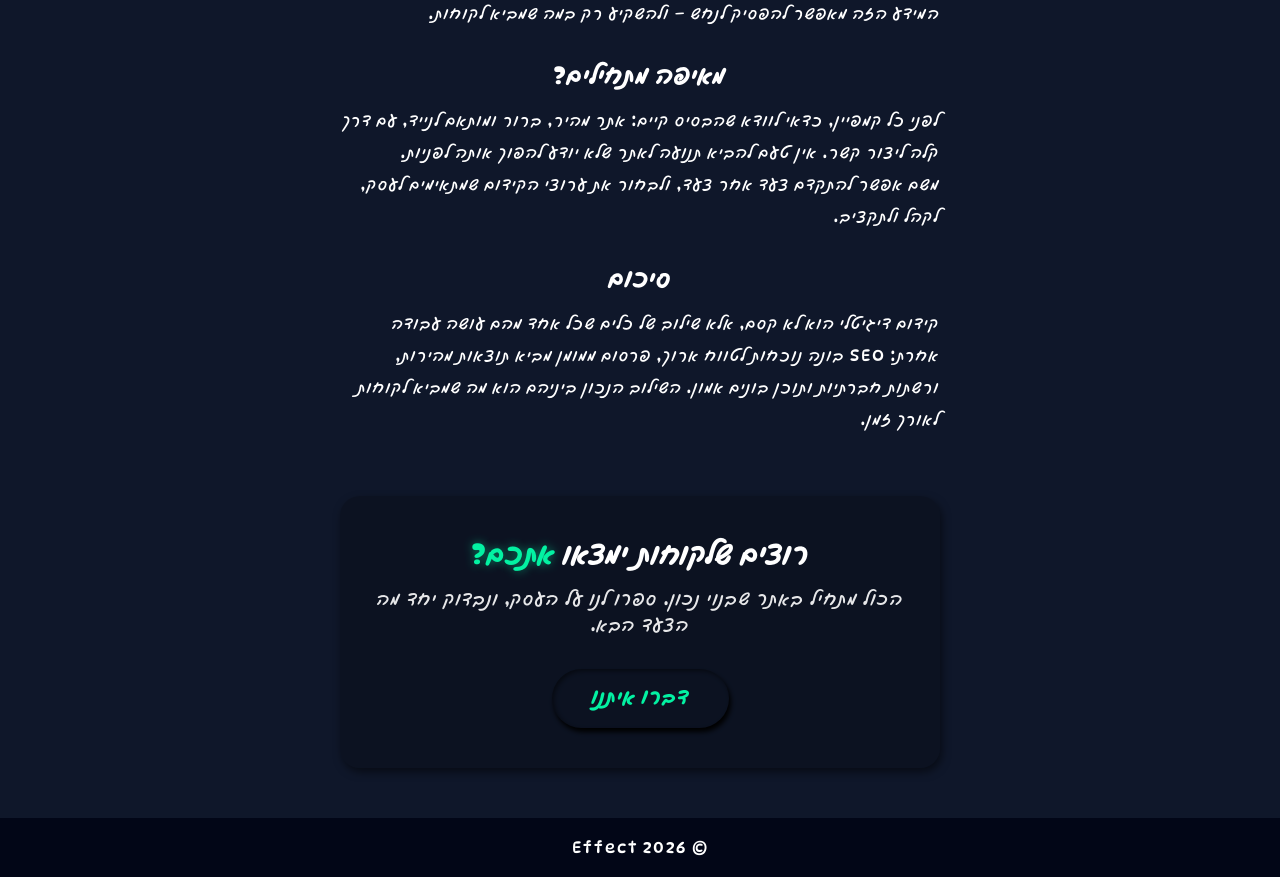
==== commit feed9bc9: "ui changes" ====
--- a/blogs/blog-digital-marketing.html
+++ b/blogs/blog-digital-marketing.html
@@ -56,12 +56,12 @@
                 בניית אתרים מודרניים
             </a>
 
+            <a href="blog-ux.html" class="blog-nav-btn">
+                חוויית משתמש מתקדמת
+            </a>
+            
             <a href="blog-digital-marketing.html" class="blog-nav-btn active">
                 קידום אתרים דיגיטלי
-            </a>
-
-            <a href="blog-ux.html" class="blog-nav-btn">
-                חוויית משתמש מתקדמת
             </a>
 
         </div>
--- a/css/styles.css
+++ b/css/styles.css
@@ -58,7 +58,9 @@
     align-items: center;
     text-align: center;
     gap: 30px;
-    margin: 100px 0 50px 0;
+    height: 100vh;
+    height: 100svh;
+    padding: 40px 20px;
 }
 
 .hero-title-wrapper {
@@ -126,18 +128,6 @@
     padding: 0 50px;
 }
 
-.effect_text {
-    margin-bottom: 80px;
-}
-
-.effect_text .one {
-    display: inline-block;
-    width: 40px;
-    aspect-ratio: 1/1;
-    border-radius: 50%;
-    box-shadow: 0 2px 3px black;
-}
-
 .effect_text .small_effect {
     text-shadow: 0 0 10px var(--green), 0 0 20px var(--green);
 }
@@ -147,7 +137,7 @@
     justify-content: center;
     align-items: center;
     gap: 40px;
-    margin: 20px 30px;
+    margin: 100px 30px 150px;
     flex-wrap: wrap;
 }
 
@@ -156,8 +146,8 @@
 }
 
 .step-circle {
-    width: 180px;
-    height: 180px;
+    width: 220px;
+    height: 220px;
     background: rgba(0, 0, 0, 0.3);
     border-radius: 50% 60% 50% 60%;
     display: flex;
@@ -205,7 +195,7 @@
     opacity: 0;
     transition: 0.4s;
     text-align: center;
-    width: 100%;
+    width: 80%;
 }
 
 .step-circle:hover .text {
@@ -244,7 +234,6 @@
 }
 
 .contact-div {
-    margin-top: 50px;
     display: flex;
     flex-direction: column;
     gap: 20px;
@@ -270,15 +259,35 @@
 }
 
 section {
-    padding: 80px 20px;
-    max-width: 700px;
-    margin: auto;
+    padding: 70px 40px;
+    max-width: 1000px;
+    width: calc(100% - 40px);
+    margin: 0 auto 80px;
 }
 
 .section-title {
     text-align: center;
-    margin-bottom: 40px;
-    font-size: 28px;
+    margin-bottom: 60px;
+    font-size: 44px;
+    line-height: 1.3;
+}
+
+.section-title::after {
+    content: "";
+    display: block;
+    width: 90px;
+    height: 5px;
+    margin: 20px auto 0;
+    border-radius: 50vh;
+    background: var(--green);
+    box-shadow: 0 0 12px var(--green);
+}
+
+.explanation,
+.faq-item {
+    max-width: 760px;
+    width: 100%;
+    margin-inline: auto;
 }
 
 .explanation {
@@ -299,19 +308,23 @@
     flex-wrap: wrap;
 }
 
+section.services-section {
+    max-width: 1100px;
+}
+
 .features-vertical {
     display: flex;
     flex-direction: column;
-    gap: 50px;
-    max-width: 600px;
+    gap: 120px;
     margin: auto;
+    padding-top: 20px;
 }
 
 .feature-row {
     display: flex;
     align-items: center;
-    justify-content: space-between;
-    gap: 30px;
+    justify-content: center;
+    gap: 80px;
 }
 
 /* ימין */
@@ -324,63 +337,104 @@
     flex-direction: row-reverse;
 }
 
-.feature-desc {
-    max-width: 400px;
-    font-size: 20px;
-    line-height: 1.6;
-}
-
-.more-btn {
-    color: var(--green);
-    padding: 10px;
-    border-radius: 50vh;
-    text-decoration: none;
-    transition: 0.3s;
-}
-
-.more-btn:hover {
-    background: rgba(0, 0, 0, 0.2);
-}
-
 .feature-card {
-    height: 180px;
-    width: 180px;
-    display: flex;
-    align-items: center;
-    justify-content: center;
-    padding: 20px;
-    border-radius: 60% 40% 60% 40%;
-    text-align: center;
-    /* box-shadow: 0 0 200px white; */
-    background-color: rgba(0, 0, 0, 0.2);
+    width: 250px;
+    height: 250px;
+    flex-shrink: 0;
+    display: flex;
+    align-items: center;
+    justify-content: center;
     transform: translateX(-100px);
     opacity: 0;
     transition: 1s;
-    font-size: 20px;
-    color: var(--green);
     position: relative;
 }
 
-.feature-card:hover {
-    border-radius: 40% 60% 40% 60%;
-}
-
-.feature-card::after {
-    content: "";
-    position: absolute;
-    width: 100%;
-    height: 100%;
-    border-radius: inherit;
-    border: 3px solid white;
-    top: -6px;
-    right: -12px;
-    opacity: 0.5;
-    pointer-events: none;
-}
-
-.feature-card.show {
+.feature-row.left .feature-card {
+    transform: translateX(100px);
+}
+
+.feature-card.show,
+.feature-row.left .feature-card.show {
     transform: translateX(0);
     opacity: 1;
+}
+
+.feature-card img {
+    position: relative;
+    width: 100%;
+    max-height: 100%;
+    object-fit: contain;
+    filter: drop-shadow(0 0 25px rgba(3, 241, 162, 0.35)) drop-shadow(8px 16px 14px rgba(0, 0, 0, 0.6));
+    animation: float 5s ease-in-out infinite;
+    transition: filter 0.4s;
+}
+
+.feature-row.left .feature-card img {
+    animation-delay: -2.5s;
+}
+
+.feature-card:hover img {
+    filter: drop-shadow(0 0 40px rgba(3, 241, 162, 0.6)) drop-shadow(8px 16px 14px rgba(0, 0, 0, 0.6));
+}
+
+.feature-desc {
+    max-width: 420px;
+    font-size: 21px;
+    line-height: 1.7;
+}
+
+.feature-number {
+    display: block;
+    font-size: 70px;
+    font-weight: bold;
+    line-height: 1;
+    color: transparent;
+    -webkit-text-stroke: 2px var(--green);
+    opacity: 0.6;
+    margin-bottom: 10px;
+}
+
+.feature-title {
+    font-size: 36px;
+    color: var(--green);
+    margin-bottom: 15px;
+    line-height: 1.3;
+}
+
+.feature-desc p {
+    margin-bottom: 25px;
+}
+
+.more-btn {
+    display: inline-flex;
+    align-items: center;
+    gap: 8px;
+    color: var(--green);
+    padding: 12px 28px;
+    border-radius: 50vh;
+    text-decoration: none;
+    font-weight: bold;
+    box-shadow: 2px 4px 5px black, inset 2px 2px 5px rgba(0, 0, 0, 0.5);
+    transition: 0.3s;
+}
+
+.more-btn:hover {
+    background: rgba(0, 0, 0, 0.3);
+}
+
+.more-btn i {
+    transition: transform 0.3s;
+}
+
+.more-btn:hover i {
+    transform: translateX(-5px);
+}
+
+@media (prefers-reduced-motion: reduce) {
+    .feature-card img {
+        animation: none;
+    }
 }
 
 .projects {
@@ -560,13 +614,26 @@
         right: -30px;
     }
 
-    .feature-row {
-        gap: 20px;
+}
+
+@media (max-width: 900px) {
+    .features-vertical {
+        gap: 90px;
+    }
+
+    .feature-row.right,
+    .feature-row.left {
+        flex-direction: column;
+        gap: 40px;
     }
 
     .feature-card {
-        height: 150px;
-        width: 150px;
+        width: min(340px, 85vw);
+        height: min(300px, 75vw);
+    }
+
+    .feature-desc {
+        text-align: center;
     }
 }
 
@@ -575,12 +642,26 @@
         font-size: 6rem;
     }
 
-    .feature-row.right,
-    .feature-row.left {
-        flex-direction: column;
+    section {
+        padding: 50px 20px;
+        width: calc(100% - 24px);
+        margin-bottom: 50px;
+    }
+
+    .section-title {
+        font-size: 32px;
+        margin-bottom: 40px;
+    }
+
+    .feature-number {
+        font-size: 55px;
+    }
+
+    .feature-title {
+        font-size: 30px;
     }
 
     .feature-desc {
-        text-align: center;
+        font-size: 19px;
     }
 }
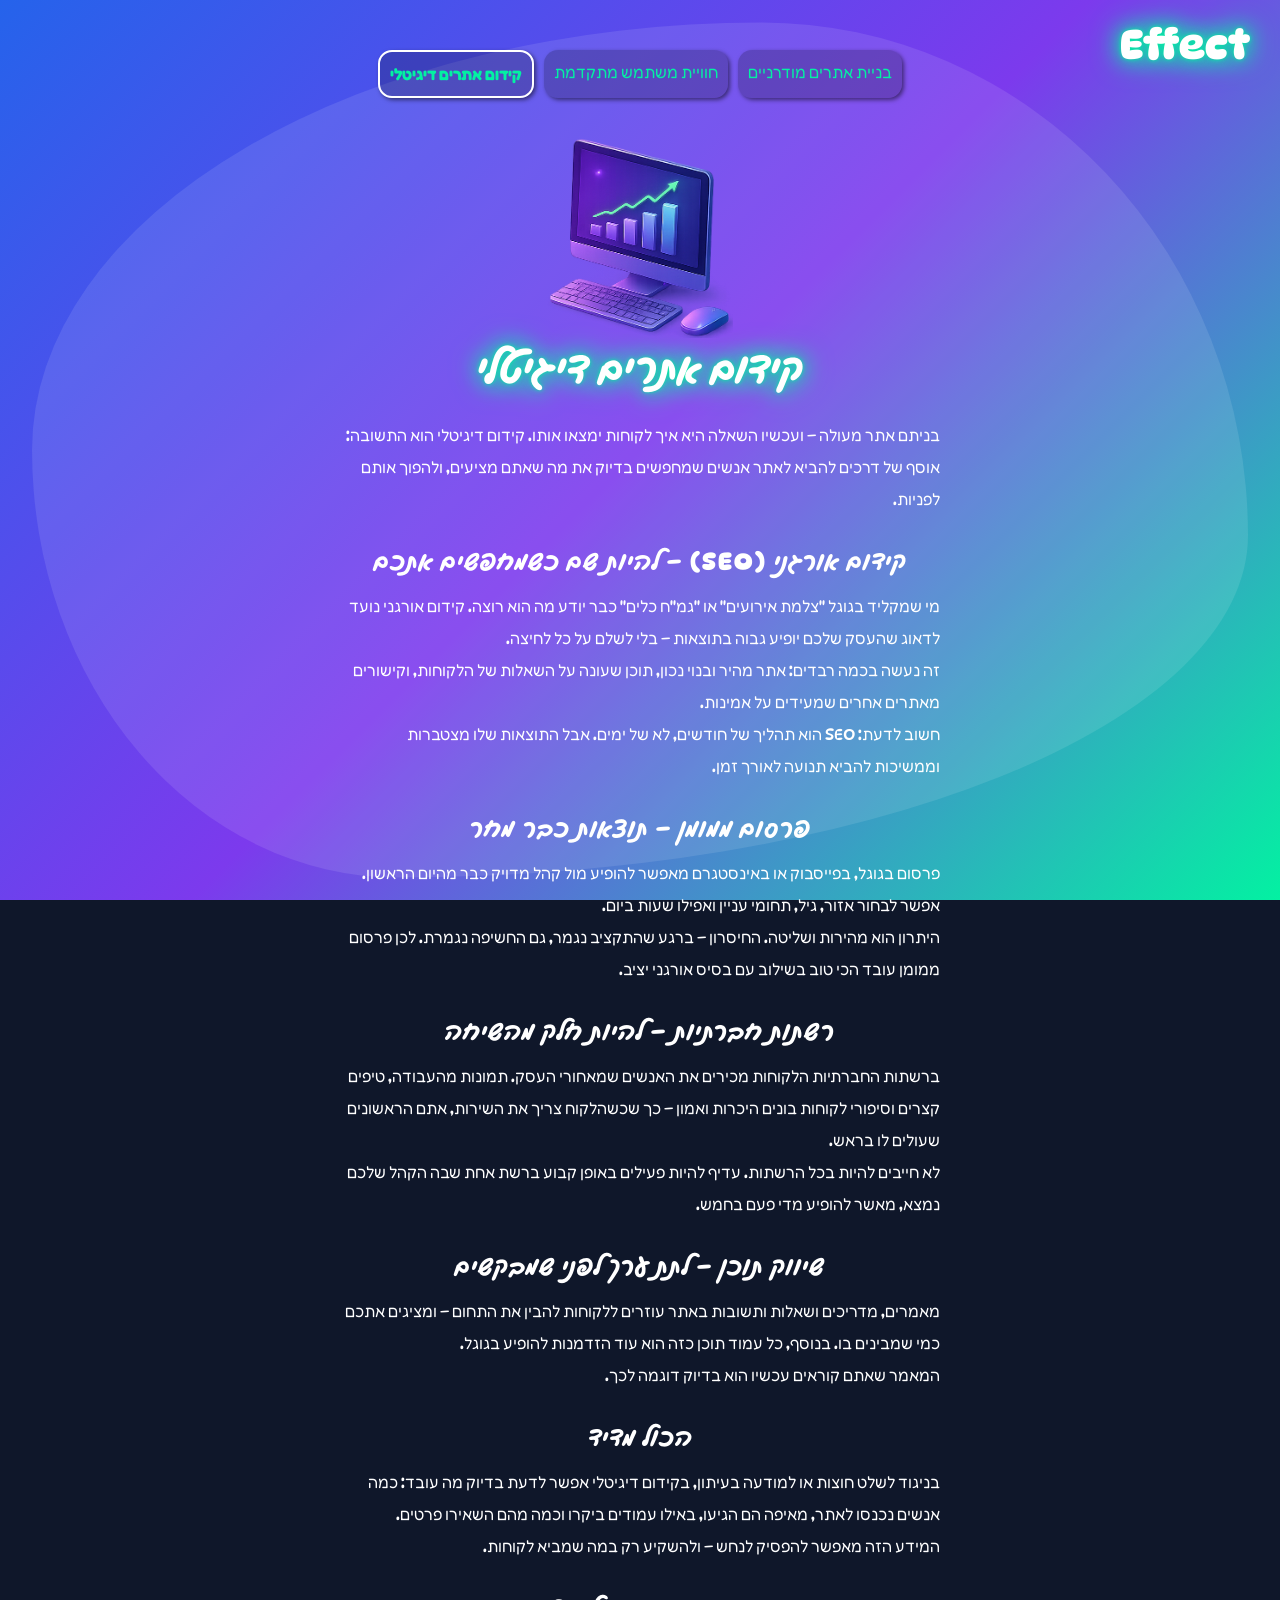
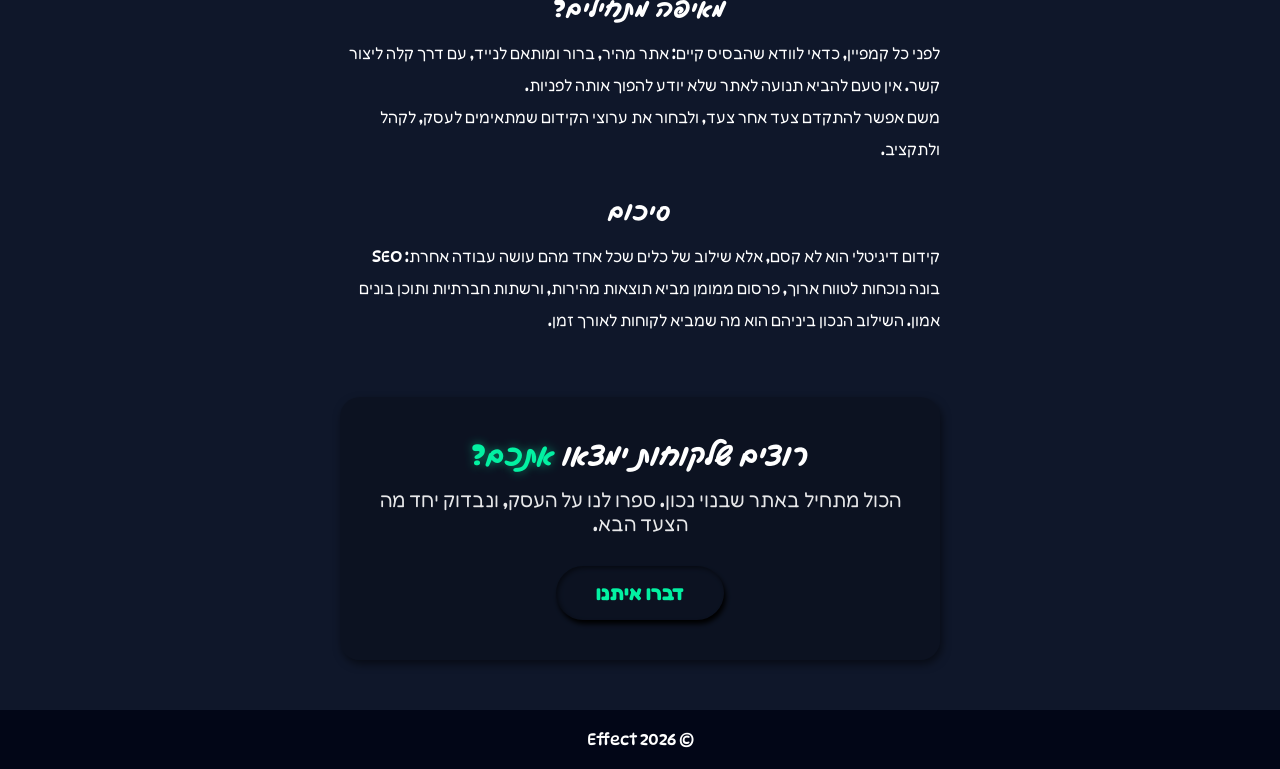
==== commit b6d375ea: "add font" ====
--- a/blogs/blog-digital-marketing.html
+++ b/blogs/blog-digital-marketing.html
@@ -20,6 +20,7 @@
     <meta property="og:type" content="article">
 
     <link href="https://fonts.googleapis.com/css2?family=DynaPuff:wght@400;500;700&display=swap" rel="stylesheet">
+    <link href="https://fonts.googleapis.com/css2?family=Fredoka:wght@300;400;500;600;700&display=swap" rel="stylesheet">
 
     <link rel="stylesheet" href="../css/styles.css">
     <link rel="stylesheet" href="../css/blogs.css">
@@ -183,6 +184,8 @@
         </a>
     </footer>
 
+    <script src="../js/back-to-top.js"></script>
+
 </body>
 
 </html>
--- a/css/styles.css
+++ b/css/styles.css
@@ -14,12 +14,50 @@
     margin: 0;
     padding: 0;
     box-sizing: border-box;
+}
+
+/* פונט ברירת מחדל - טקסט לקריאה */
+body {
     font-family:
         'DynaPuff',
-        /* 'Varela Round', */
+        'Fredoka',
+        sans-serif;
+}
+
+button,
+input,
+textarea,
+select {
+    font-family: inherit;
+}
+
+/* פונט לכותרות וטקסטים גדולים */
+h1,
+h2,
+h3,
+.hero-text,
+.header-p,
+.step-circle .number,
+.step-circle .text,
+.feature-number,
+.final-cta-small,
+.final-cta-highlight,
+.blog-cta-title,
+.blog-related-title {
+    font-family:
+        'DynaPuff',
         'GveretLevin',
         sans-serif;
     letter-spacing: 2px;
+}
+
+/* שאלות בכרטיסים - נשארות בפונט הקריא */
+.faq-card-front h3 {
+    font-family:
+        'DynaPuff',
+        'Fredoka',
+        sans-serif;
+    letter-spacing: normal;
 }
 
 body {
@@ -68,7 +106,7 @@
 }
 
 .hero-title {
-    font-size: 10rem;
+    font-size: 160px;
     text-shadow: none;
     animation: slideDown 1s ease forwards, glowDelay 3s ease forwards;
     transition: all 2s ease;
@@ -172,12 +210,22 @@
     inset: 0;
     border-radius: inherit;
     border: 4px solid var(--green);
-    clip-path: inset(0 0 100% 0);
-    transition: clip-path 0.6s ease;
-}
-
+    /* מסכה עם מעבר רך: במצב רגיל רואים רק קשת עליונה שדועכת בהדרגה */
+    -webkit-mask-image: linear-gradient(to bottom, #000 0%, #000 50%, transparent 57%);
+    mask-image: linear-gradient(to bottom, #000 0%, #000 50%, transparent 57%);
+    -webkit-mask-size: 100% 300%;
+    mask-size: 100% 300%;
+    -webkit-mask-repeat: no-repeat;
+    mask-repeat: no-repeat;
+    -webkit-mask-position: 0 75%;
+    mask-position: 0 75%;
+    transition: -webkit-mask-position 0.7s ease, mask-position 0.7s ease;
+}
+
+/* במעבר - המסכה מחליקה למטה והמסגרת מתמלאת על כל העיגול */
 .step-circle:hover::before {
-    clip-path: inset(0 0 0 0);
+    -webkit-mask-position: 0 0;
+    mask-position: 0 0;
 }
 
 .text {
@@ -191,7 +239,6 @@
     position: absolute;
     bottom: 50px;
     padding: 0 10px;
-    font-size: 12px;
     opacity: 0;
     transition: 0.4s;
     text-align: center;
@@ -266,46 +313,35 @@
 }
 
 .section-title {
+    width: fit-content;
+    max-width: 100%;
+    margin: 0 auto 70px;
+    padding: 20px 40px;
     text-align: center;
-    margin-bottom: 60px;
-    font-size: 44px;
+    font-size: 20px;
     line-height: 1.3;
-}
-
-.section-title::after {
+    color: #0f172a;
+    background-color: white;
+    border-radius: 40vh 20vh 40vh 20vh;
+    box-shadow:
+        0 18px 40px rgba(15, 23, 42, 0.35),
+        0 0 30px rgba(3, 241, 162, 0.45);
+}
+
+/* קו אור ירוק שדועך - מסגרת בצורת הכותרת עם מעבר צבע */
+.section-title::before {
     content: "";
-    display: block;
-    width: 90px;
-    height: 5px;
-    margin: 20px auto 0;
-    border-radius: 50vh;
-    background: var(--green);
-    box-shadow: 0 0 12px var(--green);
-}
-
-.explanation,
-.faq-item {
-    max-width: 760px;
-    width: 100%;
-    margin-inline: auto;
-}
-
-.explanation {
-    text-align: center;
-    display: flex;
-    flex-direction: column;
-    gap: 15px;
-    font-size: 20px;
-}
-
-.explanation_text {
-    font-weight: bold;
-}
-
-.features {
-    display: flex;
-    gap: 20px;
-    flex-wrap: wrap;
+    position: absolute;
+    inset: -6px -10px -8px;
+    padding: 2px 3px;
+    border-radius: inherit;
+    background: linear-gradient(120deg, var(--green) 0%, rgba(3, 241, 162, 0.6) 30%, transparent 65%);
+    -webkit-mask: linear-gradient(#000 0 0) content-box, linear-gradient(#000 0 0);
+    -webkit-mask-composite: xor;
+    mask: linear-gradient(#000 0 0) content-box, linear-gradient(#000 0 0);
+    mask-composite: exclude;
+    filter: drop-shadow(0 0 6px rgba(3, 241, 162, 0.8));
+    pointer-events: none;
 }
 
 section.services-section {
@@ -380,18 +416,17 @@
 
 .feature-desc {
     max-width: 420px;
-    font-size: 21px;
+    font-size: 20px;
     line-height: 1.7;
 }
 
 .feature-number {
     display: block;
-    font-size: 70px;
+    font-size: 72px;
     font-weight: bold;
     line-height: 1;
     color: transparent;
     -webkit-text-stroke: 2px var(--green);
-    opacity: 0.6;
     margin-bottom: 10px;
 }
 
@@ -458,6 +493,8 @@
     gap: 30px;
     text-align: center;
     border: 2px transparent solid;
+    color: white;
+    text-decoration: none;
 }
 
 .project:hover {
@@ -639,7 +676,7 @@
 
 @media (max-width: 600px) {
     .hero-title {
-        font-size: 6rem;
+        font-size: 96px;
     }
 
     section {
@@ -649,19 +686,251 @@
     }
 
     .section-title {
+        font-size: 24px;
+        padding: 16px 30px;
+        margin-bottom: 40px;
+    }
+
+    .feature-number {
+        font-size: 56px;
+    }
+
+    .feature-title {
         font-size: 32px;
-        margin-bottom: 40px;
-    }
-
-    .feature-number {
-        font-size: 55px;
-    }
-
-    .feature-title {
-        font-size: 30px;
     }
 
     .feature-desc {
-        font-size: 19px;
-    }
-}+        font-size: 20px;
+    }
+}
+
+/* אייקון צף לכותרות הסקשנים */
+.section-title {
+    position: relative;
+}
+
+.title-icon {
+    position: absolute;
+    top: -34px;
+    right: -30px;
+    width: 58px;
+    height: 58px;
+    display: flex;
+    align-items: center;
+    justify-content: center;
+    border-radius: 50%;
+    background: linear-gradient(145deg, rgba(255, 255, 255, 0.28), rgba(255, 255, 255, 0.06));
+    backdrop-filter: blur(8px);
+    -webkit-backdrop-filter: blur(8px);
+    border: 1px solid white;
+    color: white;
+    font-size: 24px;
+    box-shadow:
+        0 10px 25px rgba(15, 23, 42, 0.35),
+        inset 0 1px 1px rgba(255, 255, 255, 0.4);
+    transform: rotate(2deg);
+    animation: iconFloat 6s ease-in-out infinite;
+}
+
+/* קשת אור ירוקה שדועכת סביב האייקון */
+.title-icon::after {
+    content: "";
+    position: absolute;
+    inset: -8px;
+    padding: 2.5px 3px;
+    border-radius: 50%;
+    background: conic-gradient(from 290deg, transparent, var(--green) 15%, var(--green) 30%, transparent 55%);
+    -webkit-mask: linear-gradient(#000 0 0) content-box, linear-gradient(#000 0 0);
+    -webkit-mask-composite: xor;
+    mask: linear-gradient(#000 0 0) content-box, linear-gradient(#000 0 0);
+    mask-composite: exclude;
+    filter: drop-shadow(0 0 4px rgba(3, 241, 162, 0.9));
+    pointer-events: none;
+}
+
+@keyframes iconFloat {
+
+    0%,
+    100% {
+        translate: 0 0;
+    }
+
+    50% {
+        translate: 0 -8px;
+    }
+}
+
+@media (max-width: 600px) {
+    .title-icon {
+        width: 46px;
+        height: 46px;
+        font-size: 20px;
+        top: -26px;
+        right: -16px;
+    }
+
+    .title-icon::after {
+        inset: -5px;
+        padding: 2px;
+    }
+}
+
+@media (prefers-reduced-motion: reduce) {
+    .title-icon {
+        animation: none;
+    }
+}
+
+/* כפתור חזרה לראש העמוד */
+.back-to-top {
+    position: fixed;
+    bottom: 28px;
+    right: 28px;
+    z-index: 900;
+    width: 54px;
+    height: 54px;
+    display: flex;
+    align-items: center;
+    justify-content: center;
+    border-radius: 50%;
+    cursor: pointer;
+    color: white;
+    background: linear-gradient(to bottom, rgba(0, 0, 0, 0.6), rgba(0, 0, 0, 0.95));
+    backdrop-filter: blur(8px);
+    -webkit-backdrop-filter: blur(8px);
+    border: 2px solid var(--green);
+    box-shadow: 0 0 0 6px rgba(0, 0, 0, 0.3);
+    opacity: 0;
+    visibility: hidden;
+    transform: translateY(20px);
+    transition: opacity 0.3s, transform 0.3s, visibility 0.3s, box-shadow 0.3s;
+}
+
+.back-to-top.visible {
+    opacity: 1;
+    visibility: visible;
+    transform: translateY(0);
+}
+
+.back-to-top:hover {
+    transform: scale(1.1);
+}
+
+.back-to-top:focus-visible {
+    outline: 3px solid white;
+    outline-offset: 4px;
+}
+
+@media (max-width: 600px) {
+    .back-to-top {
+        width: 46px;
+        height: 46px;
+        bottom: 18px;
+        right: 18px;
+    }
+}
+
+/* הודעות שגיאה בטפסים */
+/* .field-invalid {
+    box-shadow: 0 0 0 2px #ff4d6d, 0 0 14px rgba(255, 77, 109, 0.45);
+    animation: fieldShake 0.4s ease;
+} */
+
+.field-error {
+    display: flex;
+    align-items: center;
+    gap: 6px;
+    margin-top: 6px;
+    padding-right: 6px;
+    font-size: 16px;
+    color: #9c0f28;
+    text-align: right;
+    animation: errorIn 0.3s ease;
+    letter-spacing: 1px;
+}
+
+.field-error::before {
+    content: "!";
+    width: 16px;
+    height: 16px;
+    flex-shrink: 0;
+    display: inline-flex;
+    align-items: center;
+    justify-content: center;
+    border-radius: 50%;
+    font-size: 12px;
+    font-weight: bold;
+    color: white;
+    background: #9c0f28;
+}
+
+@keyframes fieldShake {
+
+    0%,
+    100% {
+        transform: translateX(0);
+    }
+
+    25% {
+        transform: translateX(-6px);
+    }
+
+    50% {
+        transform: translateX(5px);
+    }
+
+    75% {
+        transform: translateX(-3px);
+    }
+}
+
+@keyframes errorIn {
+    from {
+        opacity: 0;
+        transform: translateY(-4px);
+    }
+
+    to {
+        opacity: 1;
+        transform: translateY(0);
+    }
+}
+
+@media (prefers-reduced-motion: reduce) {
+
+    .field-invalid,
+    .field-error {
+        animation: none;
+    }
+}
+/* בועות סביב סמן העכבר */
+.cursor-bubble {
+    position: fixed;
+    z-index: 9999;
+    border-radius: 50%;
+    border: 1.5px solid currentColor;
+    background: radial-gradient(circle at 30% 30%, rgba(255, 255, 255, 0.8), transparent 60%);
+    box-shadow: 0 0 6px currentColor;
+    pointer-events: none;
+    transform: translate(-50%, -50%) scale(0.4);
+    animation: cursorBubble 0.9s ease-out forwards;
+}
+
+@keyframes cursorBubble {
+    0% {
+        opacity: 0.9;
+        transform: translate(-50%, -50%) scale(0.4);
+    }
+
+    75% {
+        opacity: 0.8;
+        transform: translate(calc(-50% + var(--dx)), calc(-50% + var(--dy))) scale(1);
+    }
+
+    /* ההתפוצצות - הבועה מתנפחת ונעלמת */
+    100% {
+        opacity: 0;
+        transform: translate(calc(-50% + var(--dx)), calc(-50% + var(--dy))) scale(1.8);
+        border-width: 0.5px;
+    }
+}
--- a/css/blogs.css
+++ b/css/blogs.css
@@ -65,6 +65,7 @@
     border: 2px solid white;
     font-weight: bold;
 }
+
 .blog-list {
     text-align: right;
     line-height: 2;
@@ -91,7 +92,7 @@
 }
 
 .blog-cta-text {
-    font-size: 18px;
+    font-size: 20px;
     margin-bottom: 30px;
     opacity: 0.9;
 }
@@ -100,3 +101,115 @@
     display: inline-block;
     text-decoration: none;
 }
+
+/* מאמרים קשורים */
+.blog-related {
+    margin-top: 60px;
+}
+
+.blog-related-title {
+    font-size: 24px;
+    font-weight: bold;
+    margin-bottom: 18px;
+}
+
+.blog-related-links {
+    display: grid;
+    grid-template-columns: 1fr 1fr;
+    gap: 24px;
+}
+
+.blog-related-link {
+    position: relative;
+    display: flex;
+    flex-direction: column;
+    gap: 6px;
+    padding: 16px 26px;
+    text-decoration: none;
+    color: white;
+    border-radius: 16px;
+    background-color: rgba(0, 0, 0, 0.2);
+    box-shadow: 0 16px 34px rgba(15, 23, 42, 0.35);
+    transition: box-shadow 0.4s, transform 0.4s;
+}
+
+/* שתי פינות של מסגרת שמתארכות למסגרת מלאה במעבר */
+.blog-related-link::before,
+.blog-related-link::after {
+    content: "";
+    position: absolute;
+    width: 38%;
+    height: 50%;
+    border: 0 solid var(--green);
+    pointer-events: none;
+    transition: width 0.45s ease, height 0.45s ease, border-radius 0.45s ease;
+}
+
+.blog-related-link::before {
+    top: 0;
+    right: 0;
+    border-top-width: 2px;
+    border-right-width: 2px;
+    border-top-right-radius: 16px;
+}
+
+.blog-related-link::after {
+    bottom: 0;
+    left: 0;
+    border-bottom-width: 2px;
+    border-left-width: 2px;
+    border-bottom-left-radius: 16px;
+}
+
+.blog-related-link:hover {
+    transform: translateY(-4px);
+    box-shadow: 0 20px 40px rgba(15, 23, 42, 0.4), 0 0 26px rgba(3, 241, 162, 0.2);
+}
+
+.blog-related-link:hover::before,
+.blog-related-link:hover::after {
+    width: 100%;
+    height: 100%;
+    border-radius: 16px;
+}
+
+@media (max-width: 600px) {
+    .blog-related-links {
+        grid-template-columns: 1fr;
+        gap: 16px;
+    }
+}
+
+/* סימן שאלה בראש מאמרי השאלות והתשובות */
+.blog-faq-icon {
+    width: 120px;
+    height: 120px;
+    margin: 30px auto 25px;
+    display: flex;
+    align-items: center;
+    justify-content: center;
+    border-radius: 50%;
+    font-size: 60px;
+    font-weight: bold;
+    color: white;
+    background: rgba(255, 255, 255, 0.2);
+    border: 3px solid var(--green);
+    box-shadow:
+        0 0 0 12px rgba(3, 241, 162, 0.12),
+        0 0 40px rgba(3, 241, 162, 0.45);
+    animation: float 5s ease-in-out infinite;
+}
+
+@media (prefers-reduced-motion: reduce) {
+    .blog-faq-icon {
+        animation: none;
+    }
+}
+
+@media (max-width: 600px) {
+    .blog-faq-icon {
+        width: 90px;
+        height: 90px;
+        font-size: 44px;
+    }
+}
